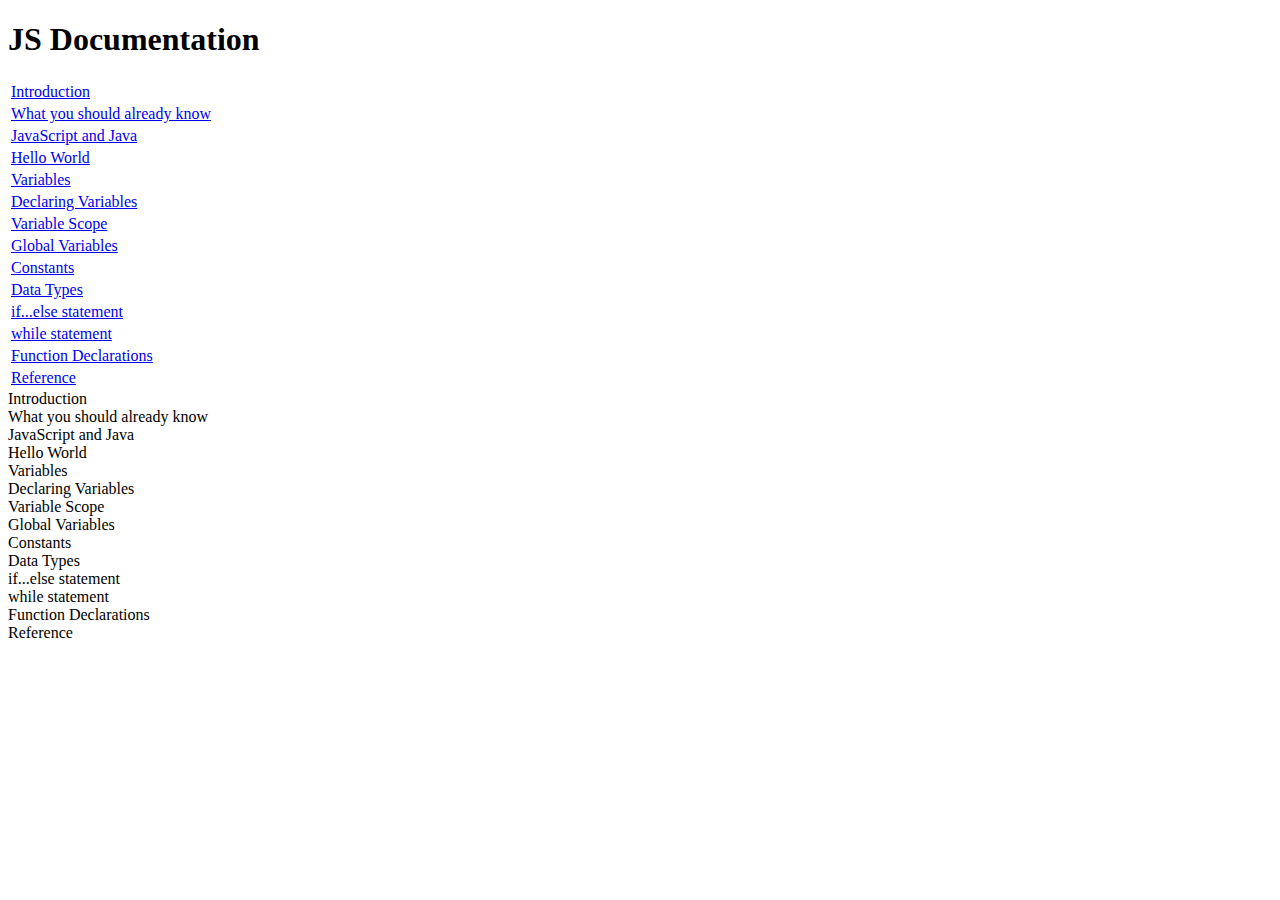
==== cert-projects/technicalpage-project3/index.html @ 353c0e26 "Skeletal outlay of third project" ====
<!DOCTYPE html>
<html lang="en">
  <head>
    <meta charset="UTF-8" />
    <meta http-equiv="X-UA-Compatible" content="IE=edge" />
    <meta name="viewport" content="width=device-width, initial-scale=1.0" />
    <link rel="stylesheet" href="./styles/styles.css" />
    <title>JS Documentation</title>
  </head>
  <body>
    <nav id="navbar">
      <header class="left-bar"><h1>JS Documentation</h1></header>
      <section class="links left-bar">
        <table>
          <tbody>
            <tr>
              <td><a class="nav-link" href="#introduction">Introduction</a></td>
            </tr>
            <tr>
              <td>
                <a class="nav-link" href="#what_you_should_already_know"
                  >What you should already know</a
                >
              </td>
            </tr>
            <tr>
              <td>
                <a class="nav-link" href="#javascript_and_java"
                  >JavaScript and Java</a
                >
              </td>
            </tr>
            <tr>
              <td><a class="nav-link" href="#hello_world">Hello World</a></td>
            </tr>
            <tr>
              <td><a class="nav-link" href="#variables">Variables</a></td>
            </tr>
            <tr>
              <td>
                <a class="nav-link" href="#declaring_variables"
                  >Declaring Variables</a
                >
              </td>
            </tr>
            <tr>
              <td>
                <a class="nav-link" href="#variable_scope">Variable Scope</a>
              </td>
            </tr>
            <tr>
              <td>
                <a class="nav-link" href="#global_variables"
                  >Global Variables</a
                >
              </td>
            </tr>
            <tr>
              <td><a class="nav-link" href="#constants">Constants</a></td>
            </tr>
            <tr>
              <td><a class="nav-link" href="#data_types">Data Types</a></td>
            </tr>
            <tr>
              <td>
                <a class="nav-link" href="#if_else_statement"
                  >if...else statement</a
                >
              </td>
            </tr>
            <tr>
              <td>
                <a class="nav-link" href="#while_statement">while statement</a>
              </td>
            </tr>
            <tr>
              <td>
                <a class="nav-link" href="#function_declarations"
                  >Function Declarations</a
                >
              </td>
            </tr>
            <tr>
              <td><a class="nav-link" href="#reference">Reference</a></td>
            </tr>
          </tbody>
        </table>
      </section>
    </nav>

    <main id="main-doc">
      <section class="main-section">
        <header id="introduction">Introduction</header>
      </section>
      <section class="main-section">
        <header id="what_you_should_already_know">
          What you should already know
        </header>
      </section>
      <section class="main-section">
        <header id="javascript_and_java">JavaScript and Java</header>
      </section>
      <section class="main-section">
        <header id="hello_world">Hello World</header>
      </section>
      <section class="main-section">
        <header id="variables">Variables</header>
      </section>
      <section class="main-section">
        <header id="declaring_variables">Declaring Variables</header>
      </section>
      <section class="main-section">
        <header id="variable_scope">Variable Scope</header>
      </section>
      <section class="main-section">
        <header id="global_variables">Global Variables</header>
      </section>
      <section class="main-section">
        <header id="constants">Constants</header>
      </section>
      <section class="main-section">
        <header id="data_types">Data Types</header>
      </section>
      <section class="main-section">
        <header id=""></header>
      </section>
      <section class="main-section">
        <header id="if_else_statement">if...else statement</header>
      </section>
      <section class="main-section">
        <header id="while_statement">while statement</header>
      </section>
      <section class="main-section">
        <header id="function_declarations">Function Declarations</header>
      </section>
      <section class="main-section">
        <header id="reference">Reference</header>
      </section>
    </main>
  </body>
</html>
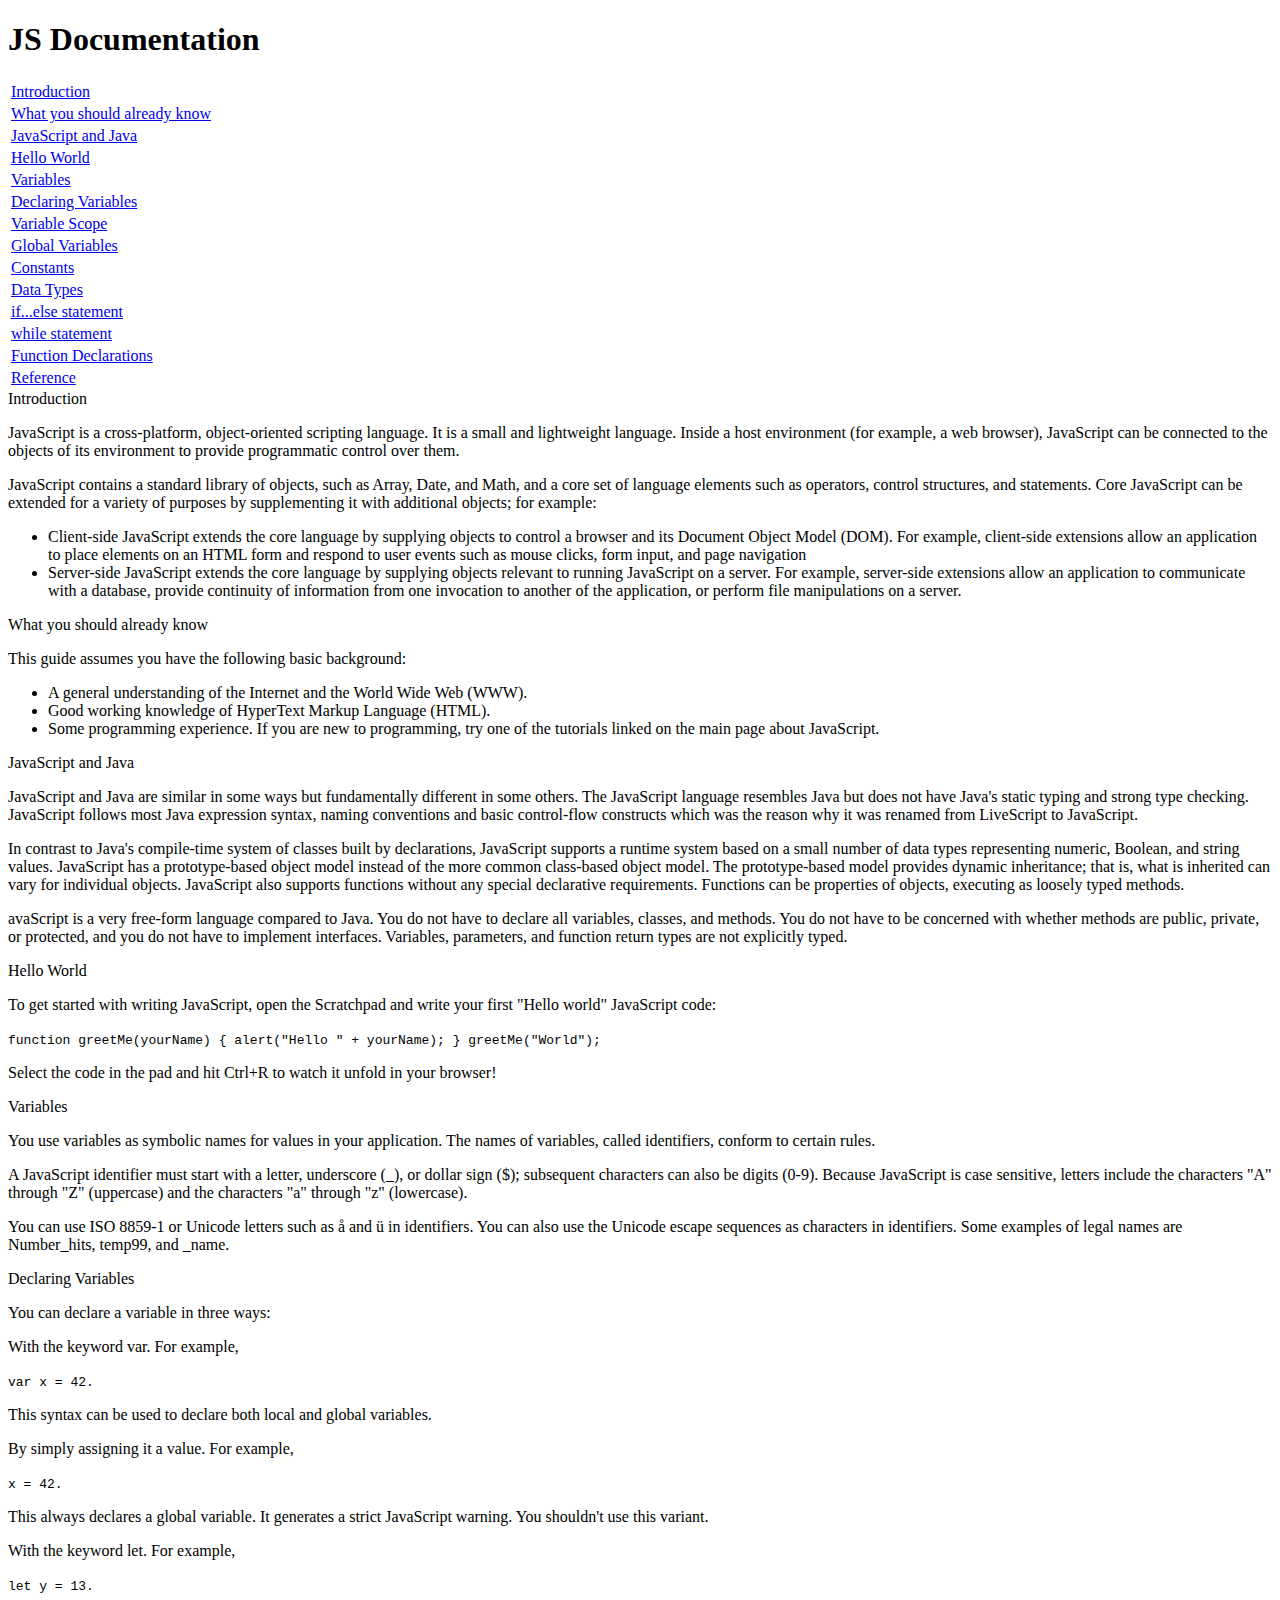
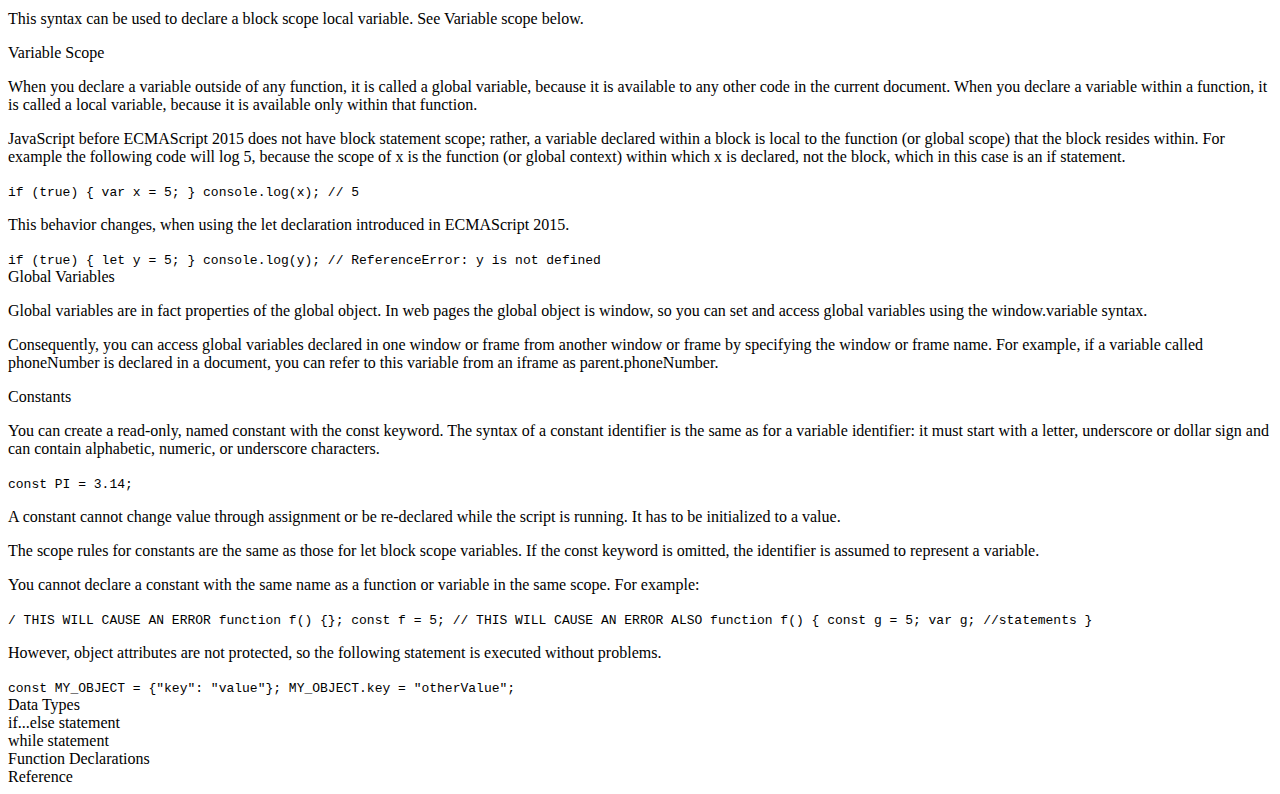
==== commit a9b40dd9: "Started to add content to main sections" ====
--- a/cert-projects/technicalpage-project3/index.html
+++ b/cert-projects/technicalpage-project3/index.html
@@ -91,51 +91,200 @@
     <main id="main-doc">
       <section class="main-section">
         <header id="introduction">Introduction</header>
-      </section>
+        <p>
+          JavaScript is a cross-platform, object-oriented scripting language. It
+          is a small and lightweight language. Inside a host environment (for
+          example, a web browser), JavaScript can be connected to the objects of
+          its environment to provide programmatic control over them.
+        </p>
+        <p>
+          JavaScript contains a standard library of objects, such as Array,
+          Date, and Math, and a core set of language elements such as operators,
+          control structures, and statements. Core JavaScript can be extended
+          for a variety of purposes by supplementing it with additional objects;
+          for example:
+        </p>
+        <ul>
+          <li>
+            Client-side JavaScript extends the core language by supplying
+            objects to control a browser and its Document Object Model (DOM).
+            For example, client-side extensions allow an application to place
+            elements on an HTML form and respond to user events such as mouse
+            clicks, form input, and page navigation
+          </li>
+          <li>
+            Server-side JavaScript extends the core language by supplying
+            objects relevant to running JavaScript on a server. For example,
+            server-side extensions allow an application to communicate with a
+            database, provide continuity of information from one invocation to
+            another of the application, or perform file manipulations on a
+            server.
+          </li>
+        </ul>
+      </section>
+
       <section class="main-section">
         <header id="what_you_should_already_know">
           What you should already know
         </header>
-      </section>
+        <p>This guide assumes you have the following basic background:</p>
+        <ul>
+          <li>
+            A general understanding of the Internet and the World Wide Web
+            (WWW).
+          </li>
+          <li>Good working knowledge of HyperText Markup Language (HTML).</li>
+          <li>
+            Some programming experience. If you are new to programming, try one
+            of the tutorials linked on the main page about JavaScript.
+          </li>
+        </ul>
+      </section>
+
       <section class="main-section">
         <header id="javascript_and_java">JavaScript and Java</header>
-      </section>
+        <p>
+          JavaScript and Java are similar in some ways but fundamentally
+          different in some others. The JavaScript language resembles Java but
+          does not have Java's static typing and strong type checking.
+          JavaScript follows most Java expression syntax, naming conventions and
+          basic control-flow constructs which was the reason why it was renamed
+          from LiveScript to JavaScript.
+        </p>
+        <p>
+          In contrast to Java's compile-time system of classes built by
+          declarations, JavaScript supports a runtime system based on a small
+          number of data types representing numeric, Boolean, and string values.
+          JavaScript has a prototype-based object model instead of the more
+          common class-based object model. The prototype-based model provides
+          dynamic inheritance; that is, what is inherited can vary for
+          individual objects. JavaScript also supports functions without any
+          special declarative requirements. Functions can be properties of
+          objects, executing as loosely typed methods.
+        </p>
+        <p>
+          avaScript is a very free-form language compared to Java. You do not
+          have to declare all variables, classes, and methods. You do not have
+          to be concerned with whether methods are public, private, or
+          protected, and you do not have to implement interfaces. Variables,
+          parameters, and function return types are not explicitly typed.
+        </p>
+      </section>
+
       <section class="main-section">
         <header id="hello_world">Hello World</header>
-      </section>
+        <p>
+          To get started with writing JavaScript, open the Scratchpad and write
+          your first "Hello world" JavaScript code:
+        </p>
+        <code
+          >function greetMe(yourName) { alert("Hello " + yourName); }
+          greetMe("World");</code
+        >
+        <p>
+          Select the code in the pad and hit Ctrl+R to watch it unfold in your
+          browser!
+        </p>
+      </section>
+
       <section class="main-section">
         <header id="variables">Variables</header>
-      </section>
+        <p>
+          You use variables as symbolic names for values in your application.
+          The names of variables, called identifiers, conform to certain rules.
+        </p>
+        <p>
+          A JavaScript identifier must start with a letter, underscore (_), or
+          dollar sign ($); subsequent characters can also be digits (0-9).
+          Because JavaScript is case sensitive, letters include the characters
+          "A" through "Z" (uppercase) and the characters "a" through "z"
+          (lowercase).
+        </p>
+        <p>
+          You can use ISO 8859-1 or Unicode letters such as å and ü in
+          identifiers. You can also use the Unicode escape sequences as
+          characters in identifiers. Some examples of legal names are
+          Number_hits, temp99, and _name.
+        </p>
+      </section>
+
       <section class="main-section">
         <header id="declaring_variables">Declaring Variables</header>
-      </section>
+        <p>You can declare a variable in three ways:</p>
+        <p>With the keyword var. For example,</p>
+        <code>var x = 42.</code>
+        <p>
+          This syntax can be used to declare both local and global variables.
+        </p>
+        <p>By simply assigning it a value. For example,</p>
+        <code>x = 42.</code>
+        <p>
+          This always declares a global variable. It generates a strict
+          JavaScript warning. You shouldn't use this variant.
+        </p>
+        <p>With the keyword let. For example,</p>
+        <code>let y = 13.</code>
+        <p>
+          This syntax can be used to declare a block scope local variable. See
+          Variable scope below.
+        </p>
+      </section>
+
       <section class="main-section">
         <header id="variable_scope">Variable Scope</header>
-      </section>
+        <p> When you declare a variable outside of any function, it is called a global variable, because it is available to any other code in the current document. When you declare a variable within a function, it is called a local variable, because it is available only within that function. </p>
+        <p> JavaScript before ECMAScript 2015 does not have block statement scope; rather, a variable declared within a block is local to the function (or global scope) that the block resides within. For example the following code will log 5, because the scope of x is the function (or global context) within which x is declared, not the block, which in this case is an if statement. </p>
+        <code>if (true) { var x = 5; } console.log(x); // 5</code>
+        <p> This behavior changes, when using the let declaration introduced in ECMAScript 2015. </p>
+        <code>if (true) { let y = 5; } console.log(y); // ReferenceError: y is
+            not defined</code>
+      </section>
+
       <section class="main-section">
         <header id="global_variables">Global Variables</header>
-      </section>
+        <p> Global variables are in fact properties of the global object. In web pages the global object is window, so you can set and access global variables using the window.variable syntax. </p>
+        <p>Consequently, you can access global variables declared in one window or frame from another window or frame by specifying the window or frame name. For example, if a variable called phoneNumber is declared in a document, you can refer to this variable from an iframe as parent.phoneNumber.</p>
+      </section>
+
       <section class="main-section">
         <header id="constants">Constants</header>
-      </section>
+        <p> You can create a read-only, named constant with the const keyword. The syntax of a constant identifier is the same as for a variable identifier: it must start with a letter, underscore or dollar sign and can contain alphabetic, numeric, or underscore characters. </p>
+        <code>const PI = 3.14;</code>
+        <p> A constant cannot change value through assignment or be re-declared while the script is running. It has to be initialized to a value.</p>
+        <p> The scope rules for constants are the same as those for let block scope variables. If the const keyword is omitted, the identifier is assumed to represent a variable. </p>
+        <p> You cannot declare a constant with the same name as a function or variable in the same scope. For example: </p>
+        <code>/ THIS WILL CAUSE AN ERROR function f() {}; const f = 5; // THIS
+            WILL CAUSE AN ERROR ALSO function f() { const g = 5; var g;
+            //statements }</code>
+        <p> However, object attributes are not protected, so the following statement is executed without problems. </p>
+        <code>const MY_OBJECT = {"key": "value"}; MY_OBJECT.key =
+            "otherValue";</code>
+      </section>
+
       <section class="main-section">
         <header id="data_types">Data Types</header>
       </section>
+
       <section class="main-section">
         <header id=""></header>
       </section>
+
       <section class="main-section">
         <header id="if_else_statement">if...else statement</header>
       </section>
+
       <section class="main-section">
         <header id="while_statement">while statement</header>
       </section>
+
       <section class="main-section">
         <header id="function_declarations">Function Declarations</header>
       </section>
+
       <section class="main-section">
         <header id="reference">Reference</header>
       </section>
+
     </main>
   </body>
 </html>
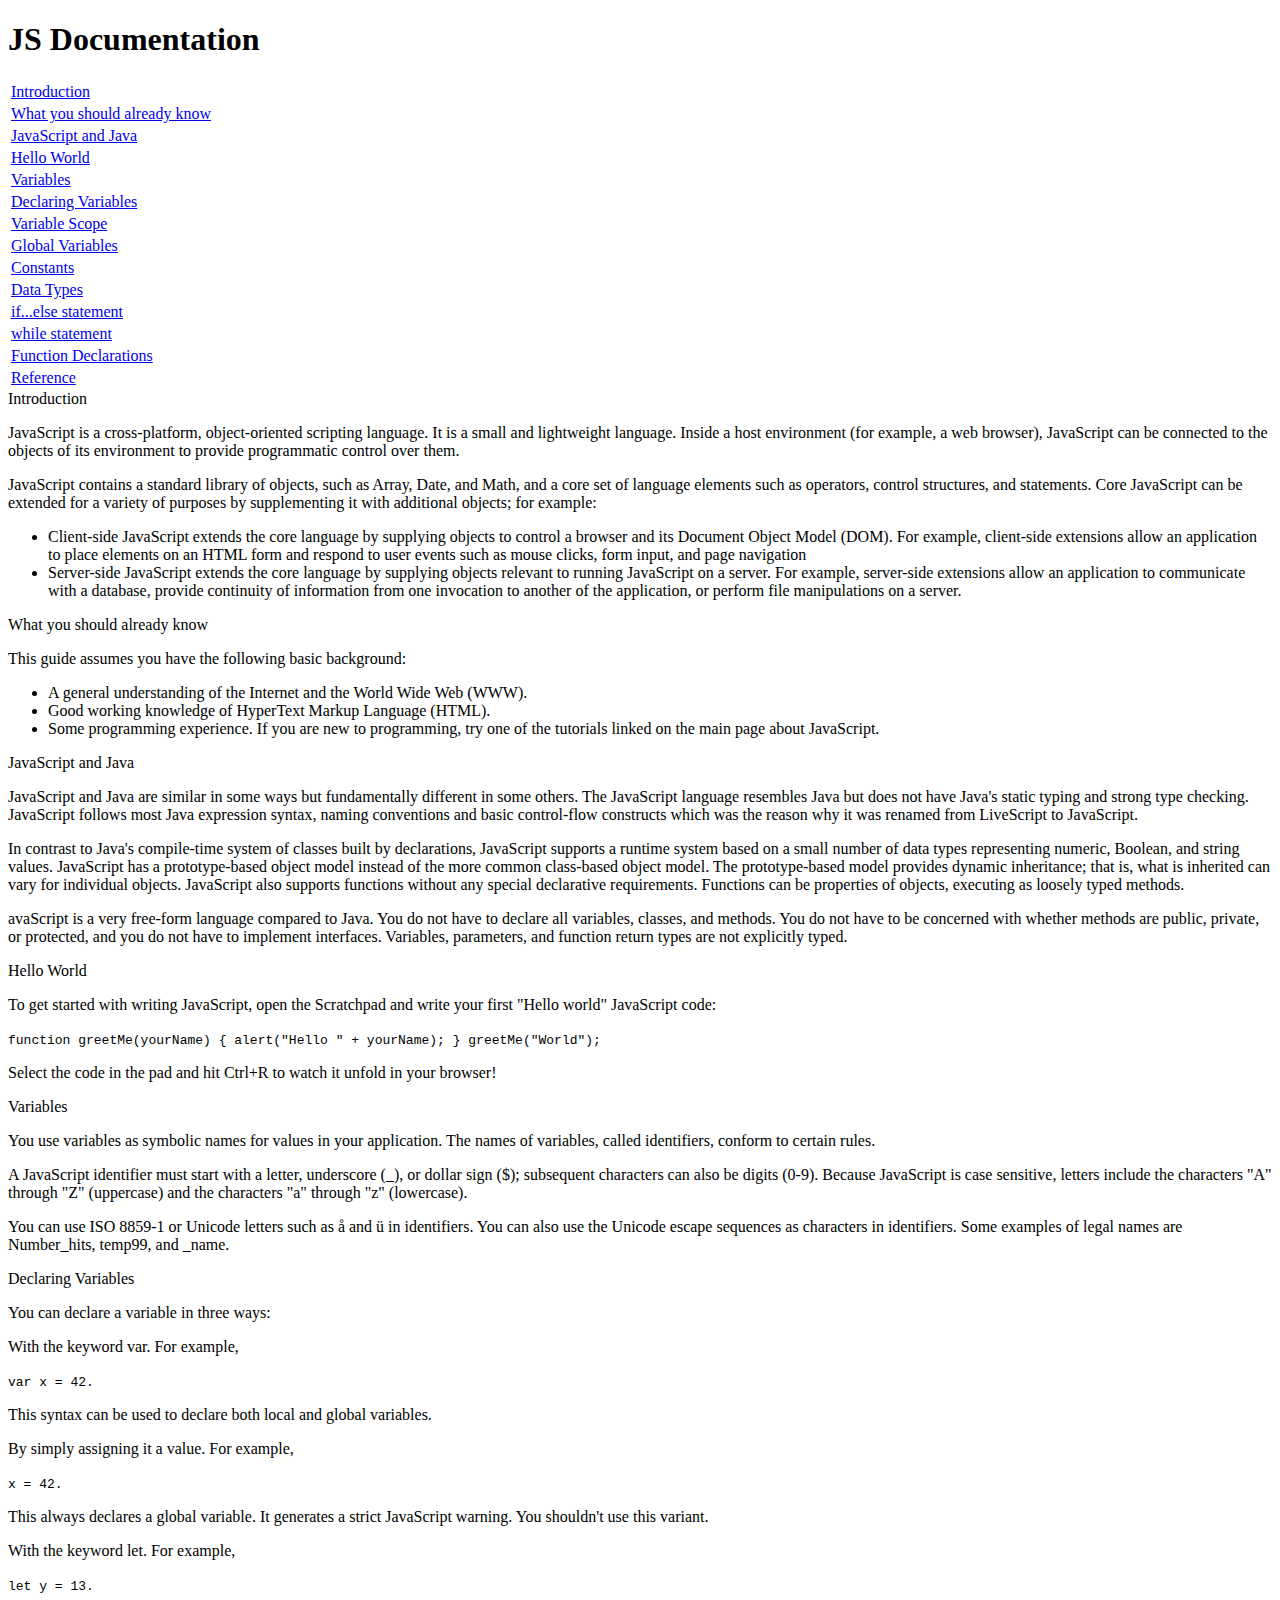
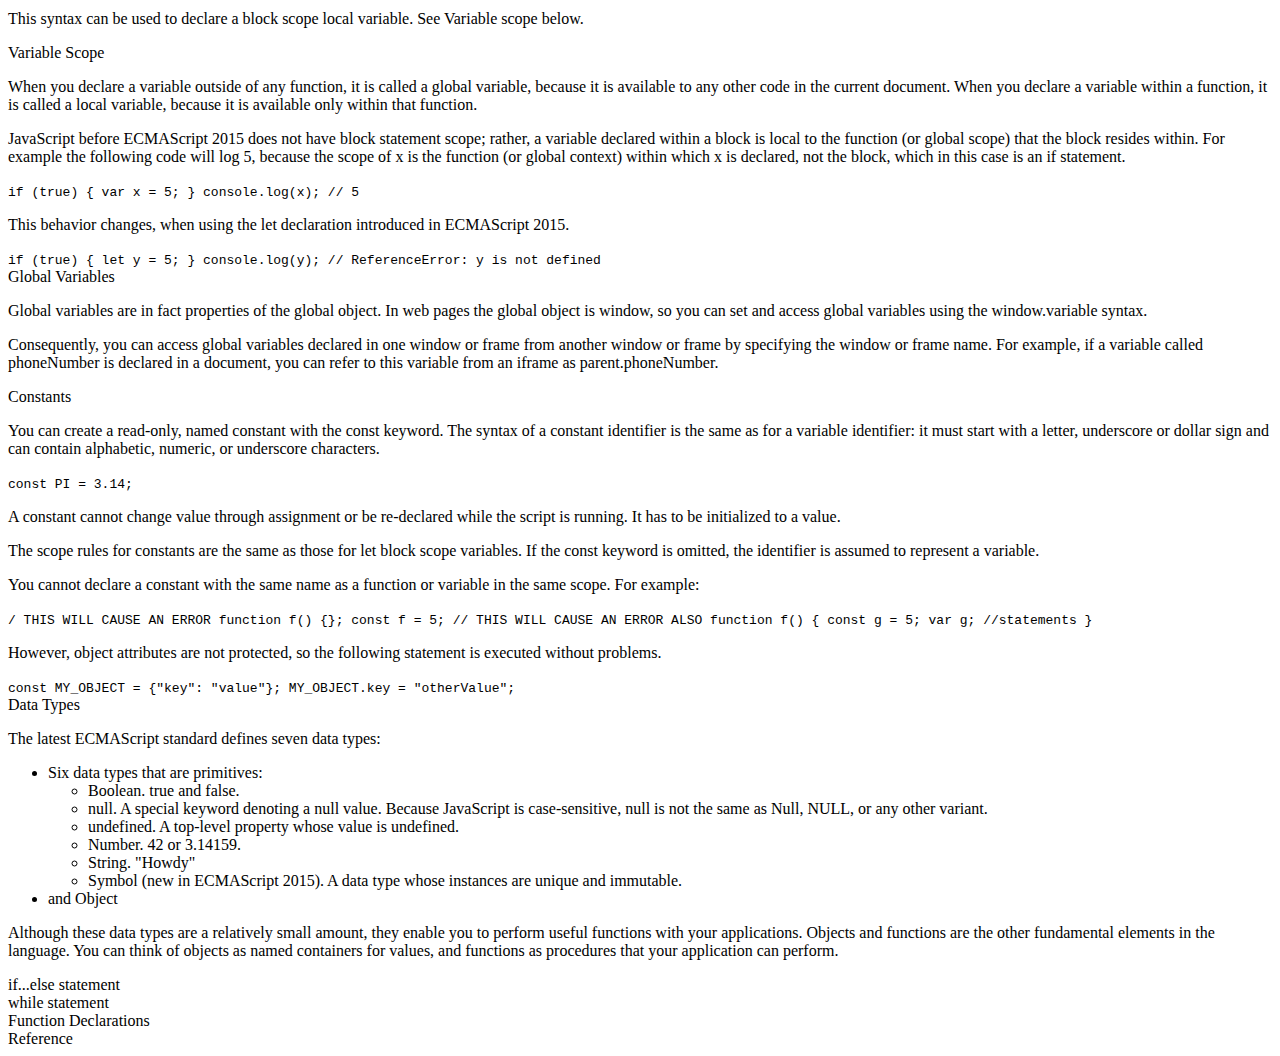
==== commit d61071d7: "Resumed editing after taking a dip into java :')" ====
--- a/cert-projects/technicalpage-project3/index.html
+++ b/cert-projects/technicalpage-project3/index.html
@@ -232,41 +232,114 @@
 
       <section class="main-section">
         <header id="variable_scope">Variable Scope</header>
-        <p> When you declare a variable outside of any function, it is called a global variable, because it is available to any other code in the current document. When you declare a variable within a function, it is called a local variable, because it is available only within that function. </p>
-        <p> JavaScript before ECMAScript 2015 does not have block statement scope; rather, a variable declared within a block is local to the function (or global scope) that the block resides within. For example the following code will log 5, because the scope of x is the function (or global context) within which x is declared, not the block, which in this case is an if statement. </p>
+        <p>
+          When you declare a variable outside of any function, it is called a
+          global variable, because it is available to any other code in the
+          current document. When you declare a variable within a function, it is
+          called a local variable, because it is available only within that
+          function.
+        </p>
+        <p>
+          JavaScript before ECMAScript 2015 does not have block statement scope;
+          rather, a variable declared within a block is local to the function
+          (or global scope) that the block resides within. For example the
+          following code will log 5, because the scope of x is the function (or
+          global context) within which x is declared, not the block, which in
+          this case is an if statement.
+        </p>
         <code>if (true) { var x = 5; } console.log(x); // 5</code>
-        <p> This behavior changes, when using the let declaration introduced in ECMAScript 2015. </p>
-        <code>if (true) { let y = 5; } console.log(y); // ReferenceError: y is
-            not defined</code>
+        <p>
+          This behavior changes, when using the let declaration introduced in
+          ECMAScript 2015.
+        </p>
+        <code
+          >if (true) { let y = 5; } console.log(y); // ReferenceError: y is not
+          defined</code
+        >
       </section>
 
       <section class="main-section">
         <header id="global_variables">Global Variables</header>
-        <p> Global variables are in fact properties of the global object. In web pages the global object is window, so you can set and access global variables using the window.variable syntax. </p>
-        <p>Consequently, you can access global variables declared in one window or frame from another window or frame by specifying the window or frame name. For example, if a variable called phoneNumber is declared in a document, you can refer to this variable from an iframe as parent.phoneNumber.</p>
+        <p>
+          Global variables are in fact properties of the global object. In web
+          pages the global object is window, so you can set and access global
+          variables using the window.variable syntax.
+        </p>
+        <p>
+          Consequently, you can access global variables declared in one window
+          or frame from another window or frame by specifying the window or
+          frame name. For example, if a variable called phoneNumber is declared
+          in a document, you can refer to this variable from an iframe as
+          parent.phoneNumber.
+        </p>
       </section>
 
       <section class="main-section">
         <header id="constants">Constants</header>
-        <p> You can create a read-only, named constant with the const keyword. The syntax of a constant identifier is the same as for a variable identifier: it must start with a letter, underscore or dollar sign and can contain alphabetic, numeric, or underscore characters. </p>
+        <p>
+          You can create a read-only, named constant with the const keyword. The
+          syntax of a constant identifier is the same as for a variable
+          identifier: it must start with a letter, underscore or dollar sign and
+          can contain alphabetic, numeric, or underscore characters.
+        </p>
         <code>const PI = 3.14;</code>
-        <p> A constant cannot change value through assignment or be re-declared while the script is running. It has to be initialized to a value.</p>
-        <p> The scope rules for constants are the same as those for let block scope variables. If the const keyword is omitted, the identifier is assumed to represent a variable. </p>
-        <p> You cannot declare a constant with the same name as a function or variable in the same scope. For example: </p>
-        <code>/ THIS WILL CAUSE AN ERROR function f() {}; const f = 5; // THIS
-            WILL CAUSE AN ERROR ALSO function f() { const g = 5; var g;
-            //statements }</code>
-        <p> However, object attributes are not protected, so the following statement is executed without problems. </p>
-        <code>const MY_OBJECT = {"key": "value"}; MY_OBJECT.key =
-            "otherValue";</code>
+        <p>
+          A constant cannot change value through assignment or be re-declared
+          while the script is running. It has to be initialized to a value.
+        </p>
+        <p>
+          The scope rules for constants are the same as those for let block
+          scope variables. If the const keyword is omitted, the identifier is
+          assumed to represent a variable.
+        </p>
+        <p>
+          You cannot declare a constant with the same name as a function or
+          variable in the same scope. For example:
+        </p>
+        <code
+          >/ THIS WILL CAUSE AN ERROR function f() {}; const f = 5; // THIS WILL
+          CAUSE AN ERROR ALSO function f() { const g = 5; var g; //statements
+          }</code
+        >
+        <p>
+          However, object attributes are not protected, so the following
+          statement is executed without problems.
+        </p>
+        <code
+          >const MY_OBJECT = {"key": "value"}; MY_OBJECT.key =
+          "otherValue";</code
+        >
       </section>
 
       <section class="main-section">
         <header id="data_types">Data Types</header>
-      </section>
-
-      <section class="main-section">
-        <header id=""></header>
+        <p>The latest ECMAScript standard defines seven data types:</p>
+        <ul>
+          <li>Six data types that are primitives:</li>
+          <ul>
+            <li>Boolean. true and false.</li>
+            <li>
+              null. A special keyword denoting a null value. Because JavaScript
+              is case-sensitive, null is not the same as Null, NULL, or any
+              other variant.
+            </li>
+            <li>undefined. A top-level property whose value is undefined.</li>
+            <li>Number. 42 or 3.14159.</li>
+            <li>String. "Howdy"</li>
+            <li>
+              Symbol (new in ECMAScript 2015). A data type whose instances are
+              unique and immutable.
+            </li>
+          </ul>
+          <li>and Object</li>
+        </ul>
+        <p>
+          Although these data types are a relatively small amount, they enable
+          you to perform useful functions with your applications. Objects and
+          functions are the other fundamental elements in the language. You can
+          think of objects as named containers for values, and functions as
+          procedures that your application can perform.
+        </p>
       </section>
 
       <section class="main-section">
@@ -284,7 +357,6 @@
       <section class="main-section">
         <header id="reference">Reference</header>
       </section>
-
     </main>
   </body>
 </html>
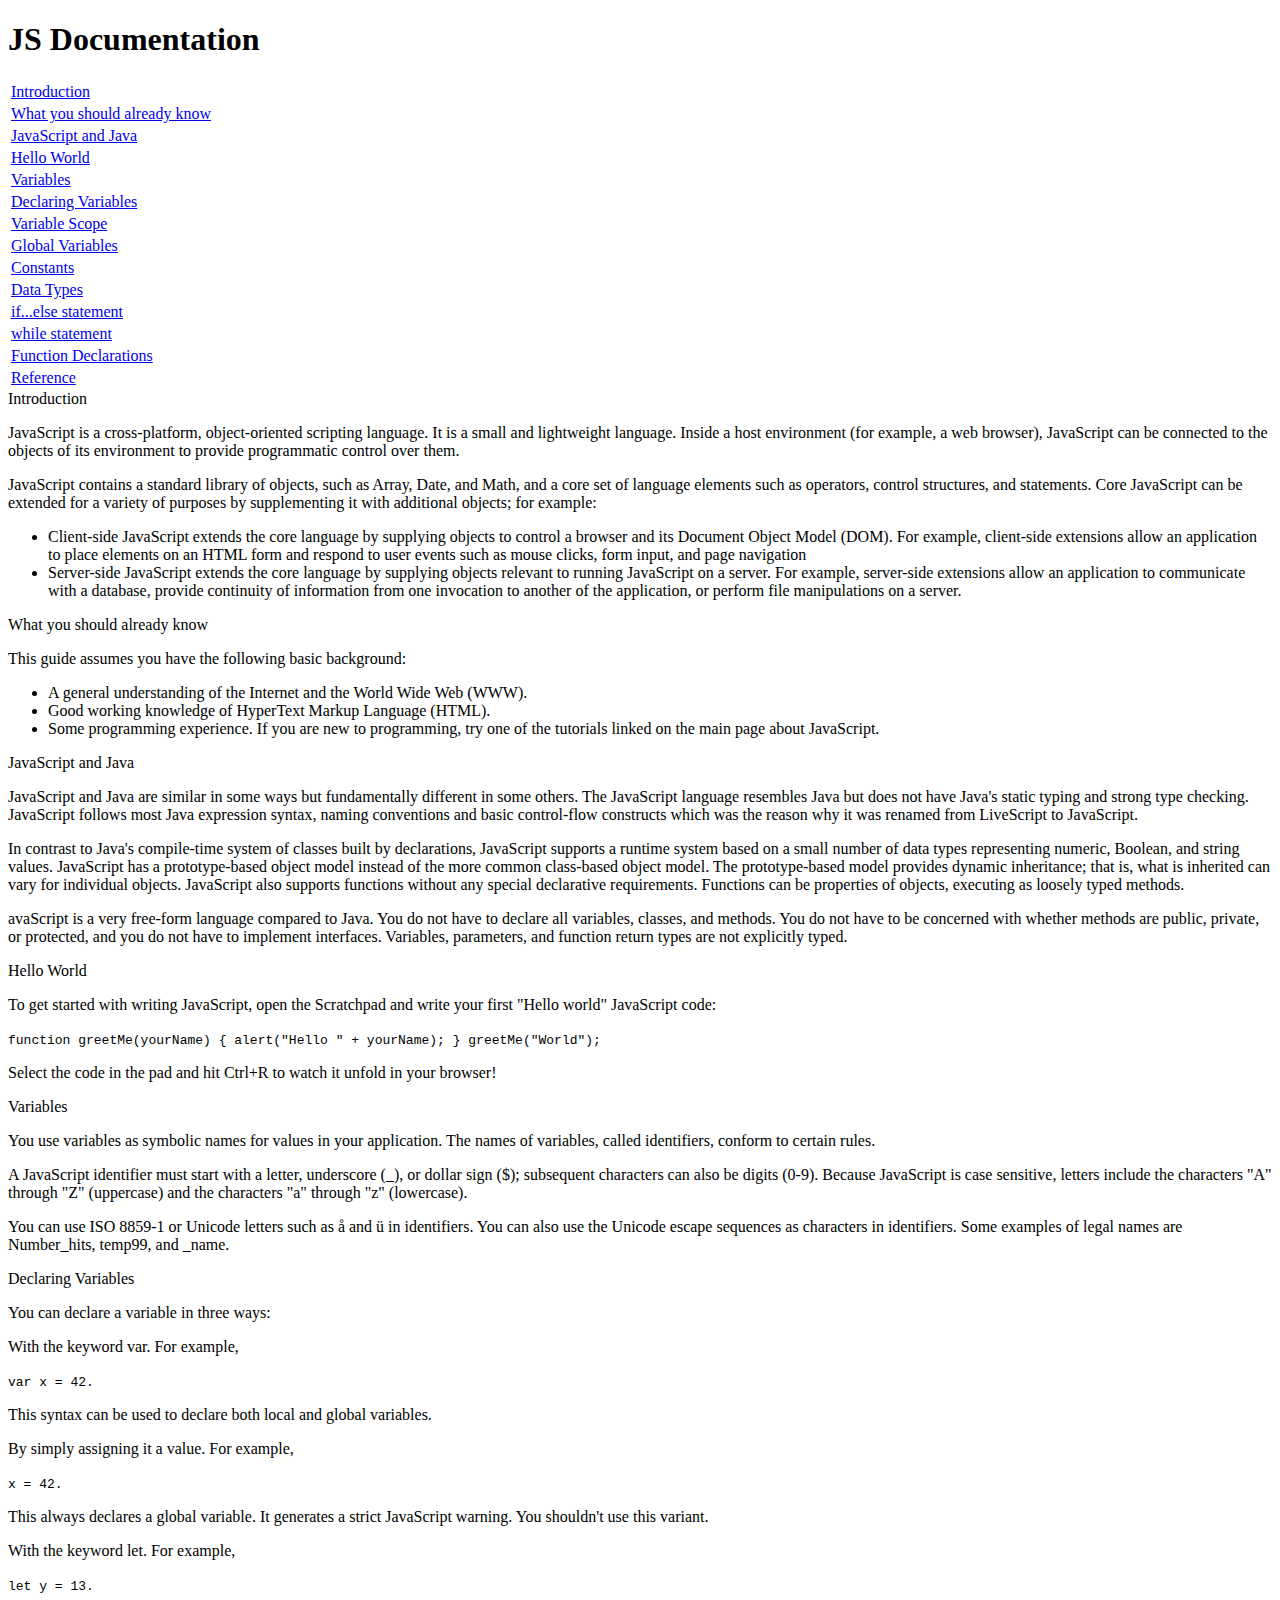
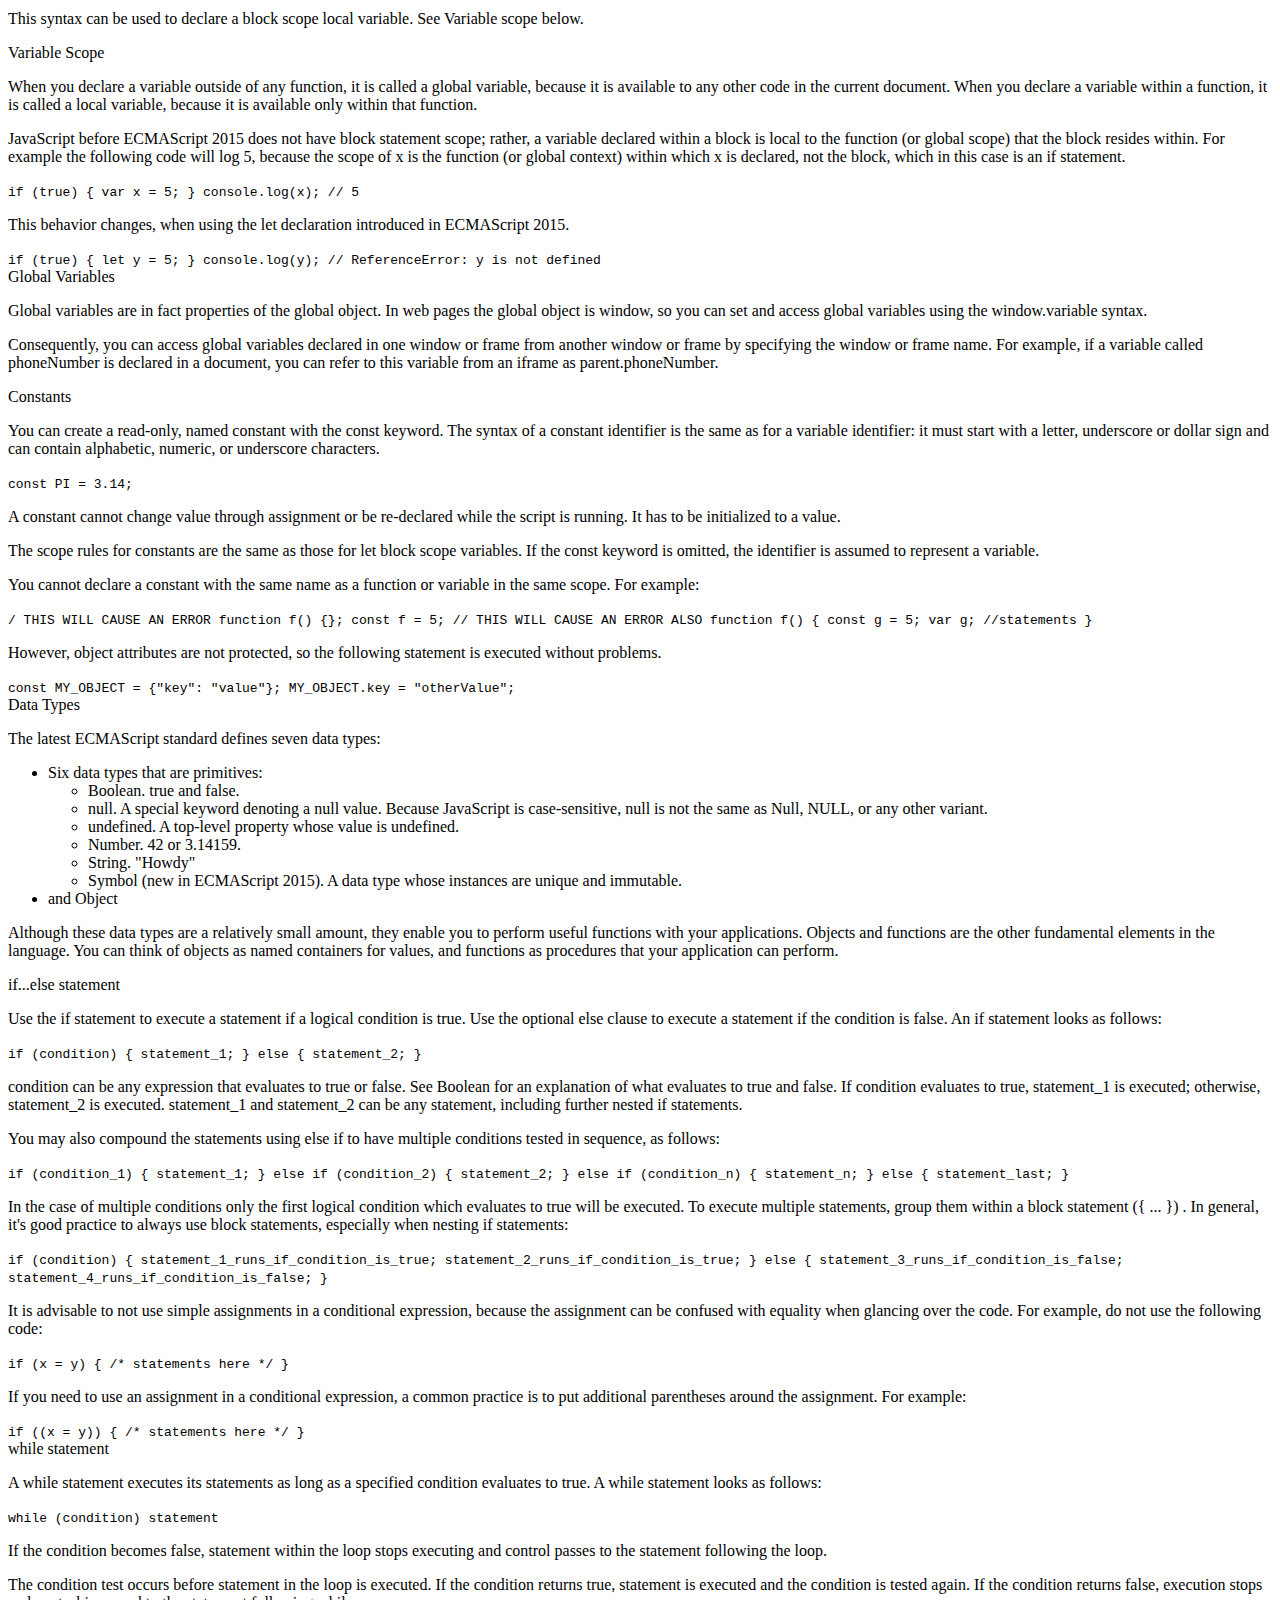
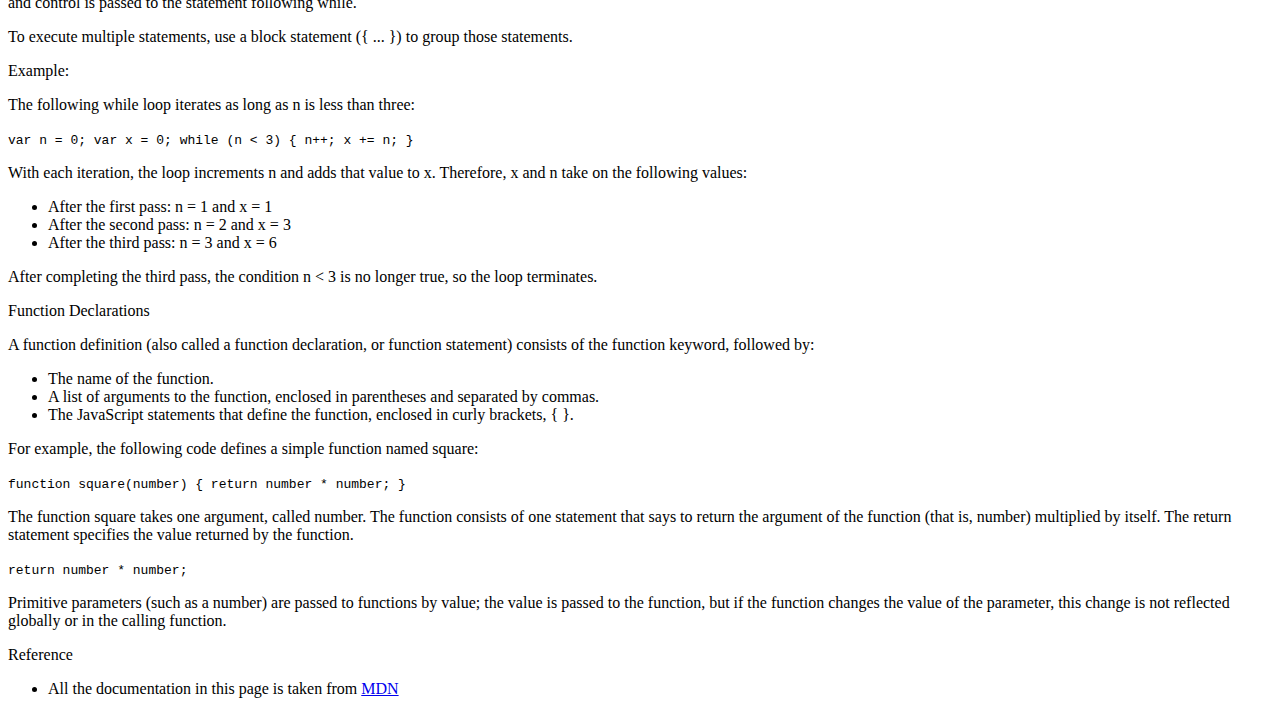
==== commit ccd2c4e1: "Done adding content" ====
--- a/cert-projects/technicalpage-project3/index.html
+++ b/cert-projects/technicalpage-project3/index.html
@@ -344,18 +344,116 @@
 
       <section class="main-section">
         <header id="if_else_statement">if...else statement</header>
+        <p>
+          Use the if statement to execute a statement if a logical condition is
+          true. Use the optional else clause to execute a statement if the
+          condition is false. An if statement looks as follows:
+        </p>
+        <code>if (condition) { statement_1; } else { statement_2; }</code>
+        <p>
+          condition can be any expression that evaluates to true or false. See
+          Boolean for an explanation of what evaluates to true and false. If
+          condition evaluates to true, statement_1 is executed; otherwise,
+          statement_2 is executed. statement_1 and statement_2 can be any
+          statement, including further nested if statements.
+        </p>
+        <p>
+          You may also compound the statements using else if to have multiple
+          conditions tested in sequence, as follows:
+        </p>
+        <code
+          >if (condition_1) { statement_1; } else if (condition_2) {
+          statement_2; } else if (condition_n) { statement_n; } else {
+          statement_last; }</code
+        >
+        <p>
+          In the case of multiple conditions only the first logical condition
+          which evaluates to true will be executed. To execute multiple
+          statements, group them within a block statement ({ ... }) . In
+          general, it's good practice to always use block statements, especially
+          when nesting if statements:
+        </p>
+        <code
+          >if (condition) { statement_1_runs_if_condition_is_true;
+          statement_2_runs_if_condition_is_true; } else {
+          statement_3_runs_if_condition_is_false;
+          statement_4_runs_if_condition_is_false; }</code
+        >
+        <p>
+          It is advisable to not use simple assignments in a conditional
+          expression, because the assignment can be confused with equality when
+          glancing over the code. For example, do not use the following code:
+        </p>
+        <code>if (x = y) { /* statements here */ }</code>
+        <p>
+          If you need to use an assignment in a conditional expression, a common
+          practice is to put additional parentheses around the assignment. For
+          example:
+        </p>
+        <code>if ((x = y)) { /* statements here */ }</code>
       </section>
 
       <section class="main-section">
         <header id="while_statement">while statement</header>
+        <p>
+          A while statement executes its statements as long as a specified
+          condition evaluates to true. A while statement looks as follows:
+        </p>
+        <code>while (condition) statement</code>
+        <p>
+          If the condition becomes false, statement within the loop stops
+          executing and control passes to the statement following the loop.
+        </p>
+        <p>
+          The condition test occurs before statement in the loop is executed. If
+          the condition returns true, statement is executed and the condition is
+          tested again. If the condition returns false, execution stops and
+          control is passed to the statement following while.
+        </p>
+        <p>
+          To execute multiple statements, use a block statement ({ ... }) to
+          group those statements.
+        </p>
+        <p>Example:</p>
+        <p>
+          The following while loop iterates as long as n is less than three:
+        </p>
+        <code>var n = 0; var x = 0; while (n < 3) { n++; x += n; }</code>
+        <p>
+          With each iteration, the loop increments n and adds that value to x.
+          Therefore, x and n take on the following values:
+        </p>
+        <ul>
+          <li>After the first pass: n = 1 and x = 1</li>
+          <li>After the second pass: n = 2 and x = 3</li>
+          <li>After the third pass: n = 3 and x = 6</li>
+        </ul>
+        <p>
+          After completing the third pass, the condition n < 3 is no longer
+          true, so the loop terminates.
+        </p>
       </section>
 
       <section class="main-section">
         <header id="function_declarations">Function Declarations</header>
+        <p> A function definition (also called a function declaration, or function statement) consists of the function keyword, followed by: </p>
+        <ul>
+          <li>The name of the function.</li>
+          <li> A list of arguments to the function, enclosed in parentheses and separated by commas. </li>
+          <li> The JavaScript statements that define the function, enclosed in curly brackets, { }. </li>
+        </ul>
+        <p> For example, the following code defines a simple function named square: </p>
+        <code>function square(number) { return number * number; }</code>
+        <p> The function square takes one argument, called number. The function consists of one statement that says to return the argument of the function (that is, number) multiplied by itself. The return statement specifies the value returned by the function. </p>
+        <code>return number * number;</code>
+        <p> Primitive parameters (such as a number) are passed to functions by value; the value is passed to the function, but if the function changes the value of the parameter, this change is not reflected globally or in the calling function. </p>
       </section>
 
       <section class="main-section">
         <header id="reference">Reference</header>
+        <ul>
+          <li>All the documentation in this page is taken from <a href="https://developer.mozilla.org/en-US/docs/Web/JavaScript/Guide">MDN</a></li>
+        </ul>
       </section>
     </main>
   </body>
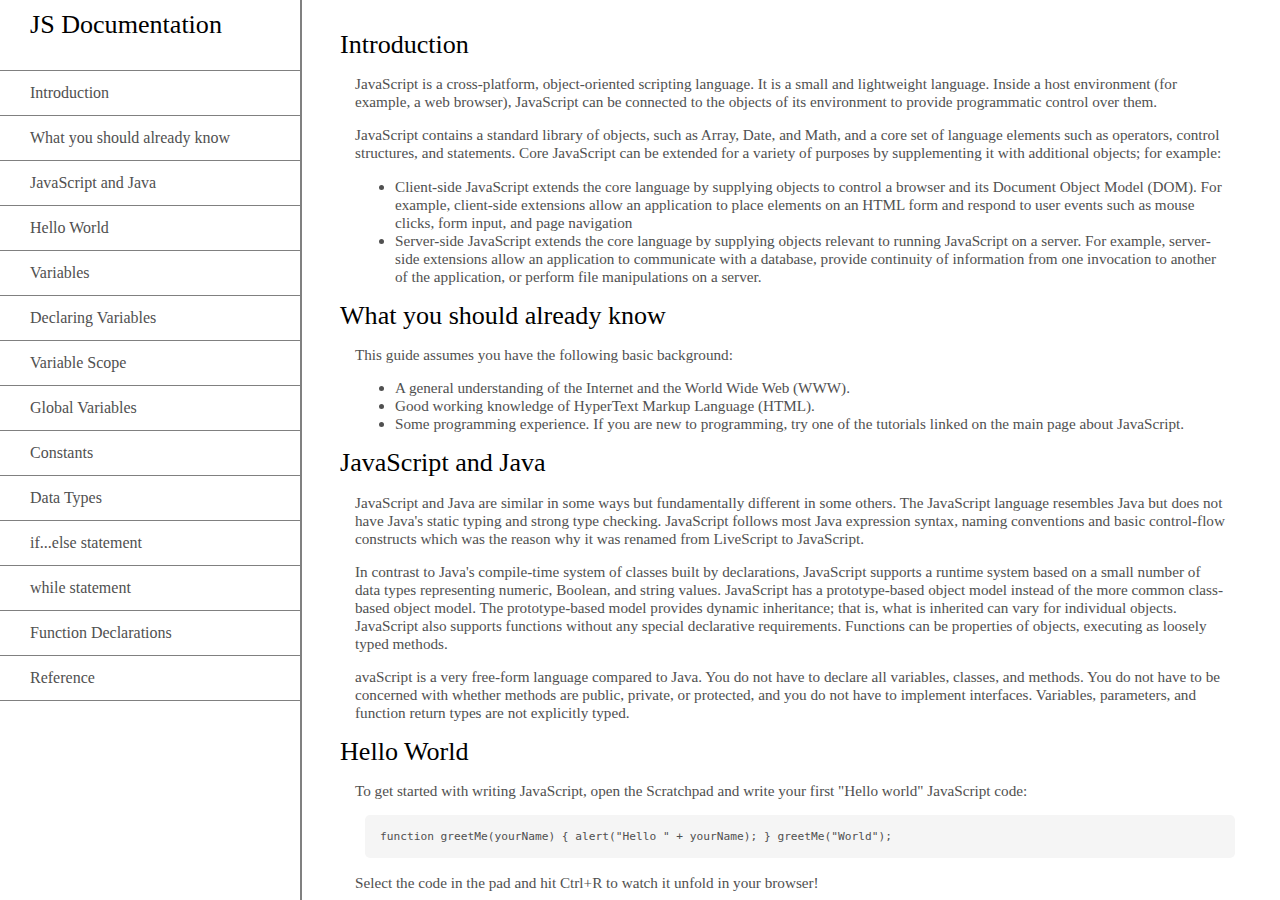
==== commit f0dabf7a: "second pass. resuming with css, mainly on  body" ====
--- a/cert-projects/technicalpage-project3/index.html
+++ b/cert-projects/technicalpage-project3/index.html
@@ -63,7 +63,7 @@
             </tr>
             <tr>
               <td>
-                <a class="nav-link" href="#if_else_statement"
+                <a class="nav-link" href="#if...else_statement"
                   >if...else statement</a
                 >
               </td>
@@ -89,8 +89,8 @@
     </nav>
 
     <main id="main-doc">
-      <section class="main-section">
-        <header id="introduction">Introduction</header>
+      <section class="main-section" id="introduction">
+        <header>Introduction</header>
         <p>
           JavaScript is a cross-platform, object-oriented scripting language. It
           is a small and lightweight language. Inside a host environment (for
@@ -123,10 +123,8 @@
         </ul>
       </section>
 
-      <section class="main-section">
-        <header id="what_you_should_already_know">
-          What you should already know
-        </header>
+      <section class="main-section" id="what_you_should_already_know">
+        <header>What you should already know</header>
         <p>This guide assumes you have the following basic background:</p>
         <ul>
           <li>
@@ -141,8 +139,8 @@
         </ul>
       </section>
 
-      <section class="main-section">
-        <header id="javascript_and_java">JavaScript and Java</header>
+      <section class="main-section" id="javascript_and_java">
+        <header>JavaScript and Java</header>
         <p>
           JavaScript and Java are similar in some ways but fundamentally
           different in some others. The JavaScript language resembles Java but
@@ -171,8 +169,8 @@
         </p>
       </section>
 
-      <section class="main-section">
-        <header id="hello_world">Hello World</header>
+      <section class="main-section" id="hello_world">
+        <header>Hello World</header>
         <p>
           To get started with writing JavaScript, open the Scratchpad and write
           your first "Hello world" JavaScript code:
@@ -187,8 +185,8 @@
         </p>
       </section>
 
-      <section class="main-section">
-        <header id="variables">Variables</header>
+      <section class="main-section" id="variables">
+        <header>Variables</header>
         <p>
           You use variables as symbolic names for values in your application.
           The names of variables, called identifiers, conform to certain rules.
@@ -208,8 +206,8 @@
         </p>
       </section>
 
-      <section class="main-section">
-        <header id="declaring_variables">Declaring Variables</header>
+      <section class="main-section" id="declaring_variables">
+        <header>Declaring Variables</header>
         <p>You can declare a variable in three ways:</p>
         <p>With the keyword var. For example,</p>
         <code>var x = 42.</code>
@@ -230,8 +228,8 @@
         </p>
       </section>
 
-      <section class="main-section">
-        <header id="variable_scope">Variable Scope</header>
+      <section class="main-section" id="variable_scope">
+        <header>Variable Scope</header>
         <p>
           When you declare a variable outside of any function, it is called a
           global variable, because it is available to any other code in the
@@ -258,8 +256,8 @@
         >
       </section>
 
-      <section class="main-section">
-        <header id="global_variables">Global Variables</header>
+      <section class="main-section" id="global_variables">
+        <header>Global Variables</header>
         <p>
           Global variables are in fact properties of the global object. In web
           pages the global object is window, so you can set and access global
@@ -274,8 +272,8 @@
         </p>
       </section>
 
-      <section class="main-section">
-        <header id="constants">Constants</header>
+      <section class="main-section" id="constants">
+        <header>Constants</header>
         <p>
           You can create a read-only, named constant with the const keyword. The
           syntax of a constant identifier is the same as for a variable
@@ -311,8 +309,8 @@
         >
       </section>
 
-      <section class="main-section">
-        <header id="data_types">Data Types</header>
+      <section class="main-section" id="data_types">
+        <header>Data Types</header>
         <p>The latest ECMAScript standard defines seven data types:</p>
         <ul>
           <li>Six data types that are primitives:</li>
@@ -342,8 +340,8 @@
         </p>
       </section>
 
-      <section class="main-section">
-        <header id="if_else_statement">if...else statement</header>
+      <section class="main-section" id="if...else_statement">
+        <header>if...else statement</header>
         <p>
           Use the if statement to execute a statement if a logical condition is
           true. Use the optional else clause to execute a statement if the
@@ -393,8 +391,8 @@
         <code>if ((x = y)) { /* statements here */ }</code>
       </section>
 
-      <section class="main-section">
-        <header id="while_statement">while statement</header>
+      <section class="main-section" id="while_statement">
+        <header>while statement</header>
         <p>
           A while statement executes its statements as long as a specified
           condition evaluates to true. A while statement looks as follows:
@@ -434,25 +432,53 @@
         </p>
       </section>
 
-      <section class="main-section">
-        <header id="function_declarations">Function Declarations</header>
-        <p> A function definition (also called a function declaration, or function statement) consists of the function keyword, followed by: </p>
+      <section class="main-section" id="function_declarations">
+        <header>Function Declarations</header>
+        <p>
+          A function definition (also called a function declaration, or function
+          statement) consists of the function keyword, followed by:
+        </p>
         <ul>
           <li>The name of the function.</li>
-          <li> A list of arguments to the function, enclosed in parentheses and separated by commas. </li>
-          <li> The JavaScript statements that define the function, enclosed in curly brackets, { }. </li>
-        </ul>
-        <p> For example, the following code defines a simple function named square: </p>
+          <li>
+            A list of arguments to the function, enclosed in parentheses and
+            separated by commas.
+          </li>
+          <li>
+            The JavaScript statements that define the function, enclosed in
+            curly brackets, { }.
+          </li>
+        </ul>
+        <p>
+          For example, the following code defines a simple function named
+          square:
+        </p>
         <code>function square(number) { return number * number; }</code>
-        <p> The function square takes one argument, called number. The function consists of one statement that says to return the argument of the function (that is, number) multiplied by itself. The return statement specifies the value returned by the function. </p>
+        <p>
+          The function square takes one argument, called number. The function
+          consists of one statement that says to return the argument of the
+          function (that is, number) multiplied by itself. The return statement
+          specifies the value returned by the function.
+        </p>
         <code>return number * number;</code>
-        <p> Primitive parameters (such as a number) are passed to functions by value; the value is passed to the function, but if the function changes the value of the parameter, this change is not reflected globally or in the calling function. </p>
-      </section>
-
-      <section class="main-section">
-        <header id="reference">Reference</header>
-        <ul>
-          <li>All the documentation in this page is taken from <a href="https://developer.mozilla.org/en-US/docs/Web/JavaScript/Guide">MDN</a></li>
+        <p>
+          Primitive parameters (such as a number) are passed to functions by
+          value; the value is passed to the function, but if the function
+          changes the value of the parameter, this change is not reflected
+          globally or in the calling function.
+        </p>
+      </section>
+
+      <section class="main-section" id="reference">
+        <header>Reference</header>
+        <ul>
+          <li>
+            All the documentation in this page is taken from
+            <a class="mdn_link"
+              href="https://developer.mozilla.org/en-US/docs/Web/JavaScript/Guide"
+              >MDN</a
+            >.
+          </li>
         </ul>
       </section>
     </main>
--- a/cert-projects/technicalpage-project3/styles/styles.css
+++ b/cert-projects/technicalpage-project3/styles/styles.css
@@ -0,0 +1,107 @@
+html,
+body {
+  width: 100%;
+  height: 100%;
+  margin: 0px;
+  padding: 0px;
+  position: relative;
+  color: rgb(80, 80, 80);
+}
+
+/*I initially had #navbar where .links was, but this caused overflow to not work as it should. I am guessing that the reason behind this is related to the fact that #navbar has been removed from the document flow. So to resolve this, i stopped looking at the parent(container) and adjusted the child's overflow instead.*/
+.links,
+#main-doc {
+  overflow: scroll;
+  height: inherit;
+  scroll-behavior: smooth;
+  box-sizing: border-box;
+}
+
+#navbar {
+  height: inherit;
+  position: absolute;
+  top: 0;
+  left: 0;
+  width: 300px;
+  border-right: 2px solid grey;
+}
+
+#main-doc {
+  margin-left: 300px;
+}
+
+#navbar>header {
+  box-sizing: border-box;
+  padding-left: 10%;
+  position: absolute;
+  top: 0px;
+  height: 70px;
+  background-color: white;
+  width: 100%;
+}
+
+h1 {
+  margin: 10px auto;
+}
+
+table {
+  margin-top: 70px;
+  width: 100%;
+  table-layout: fixed;
+  border-collapse: collapse;
+}
+
+tr,
+td {
+  height: 100%;
+  box-sizing: border-box;
+  padding-left: 10%;
+  border-bottom: 1px solid grey;
+  border-top: 1px solid grey;
+  height: 45px;
+}
+
+/*All <a> elements exept the very last one*/
+#navbar a {
+  color: inherit;
+  text-decoration: none;
+}
+
+header, h1 {
+  font-size: 1.63rem;
+  font-weight: normal;
+  color: black;
+}
+section > header {
+  margin-left: -15px;
+}
+
+#main-doc {
+  padding: 30px 55px;
+  font-size: 0.95rem
+}
+
+code {
+  box-sizing: border-box;
+  display: inline-block;
+  background-color: rgb(245,245,245);
+  border-radius: 5px;
+  width: 100%;
+  padding: 15px;
+  margin-left: 10px;
+  font-size: 0.7rem;
+}
+
+@media screen and (max-width: 800px){
+  #navbar {
+    height: 280px;
+    width: 100%;
+    border-bottom: 3px rgb(90,90,90) solid;
+    border-right: unset;
+  }
+
+  #navbar>header, tr:first-of-type {
+    border-bottom: 1px rgb(90, 90, 90) solid;
+  }
+
+/*TODO: fonts*/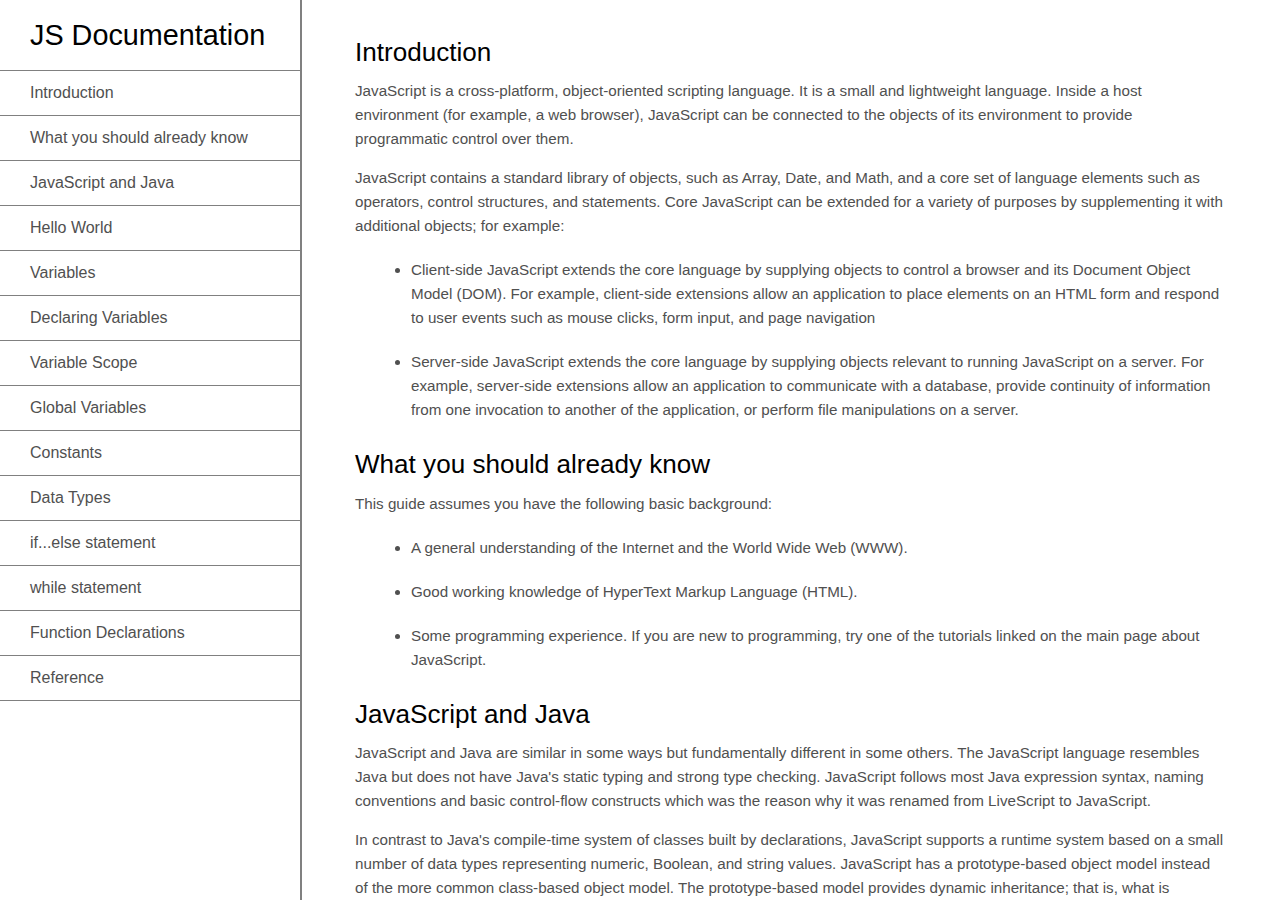
==== commit d223ca7f: "Css final major pass" ====
--- a/cert-projects/technicalpage-project3/index.html
+++ b/cert-projects/technicalpage-project3/index.html
@@ -9,7 +9,9 @@
   </head>
   <body>
     <nav id="navbar">
-      <header class="left-bar"><h1>JS Documentation</h1></header>
+      <header class="left-bar">
+        <h1>JS Documentation</h1>
+      </header>
       <section class="links left-bar">
         <table>
           <tbody>
@@ -474,7 +476,8 @@
         <ul>
           <li>
             All the documentation in this page is taken from
-            <a class="mdn_link"
+            <a
+              class="mdn_link"
               href="https://developer.mozilla.org/en-US/docs/Web/JavaScript/Guide"
               >MDN</a
             >.
--- a/cert-projects/technicalpage-project3/styles/styles.css
+++ b/cert-projects/technicalpage-project3/styles/styles.css
@@ -6,6 +6,8 @@
   padding: 0px;
   position: relative;
   color: rgb(80, 80, 80);
+  font-family: 'Open Sans', Arial, sans-serif;
+  line-height: 1.5rem;
 }
 
 /*I initially had #navbar where .links was, but this caused overflow to not work as it should. I am guessing that the reason behind this is related to the fact that #navbar has been removed from the document flow. So to resolve this, i stopped looking at the parent(container) and adjusted the child's overflow instead.*/
@@ -41,7 +43,10 @@
 }
 
 h1 {
-  margin: 10px auto;
+  margin: 0px auto;
+  line-height: 70px;
+  font-size: 1.8rem;
+  font-weight: normal;
 }
 
 table {
@@ -51,29 +56,32 @@
   border-collapse: collapse;
 }
 
-tr,
+
 td {
   height: 100%;
   box-sizing: border-box;
-  padding-left: 10%;
+  padding-left: 30px;
   border-bottom: 1px solid grey;
   border-top: 1px solid grey;
   height: 45px;
 }
 
-/*All <a> elements exept the very last one*/
+/*All <a> elements except the very last one*/
 #navbar a {
   color: inherit;
   text-decoration: none;
 }
 
-header, h1 {
+header {
   font-size: 1.63rem;
   font-weight: normal;
   color: black;
+
 }
-section > header {
-  margin-left: -15px;
+
+section>header {
+  display: flex;
+  padding-top: 10px;
 }
 
 #main-doc {
@@ -83,25 +91,65 @@
 
 code {
   box-sizing: border-box;
-  display: inline-block;
-  background-color: rgb(245,245,245);
+  display: block;
+  background-color: rgb(245, 245, 245);
   border-radius: 5px;
-  width: 100%;
+  /*stop overflowing*/
+  width: calc (100% - 10px);
   padding: 15px;
   margin-left: 10px;
   font-size: 0.7rem;
 }
 
-@media screen and (max-width: 800px){
+ul {
+  padding-left: 3.5rem;
+
+}
+
+li {
+  margin: 20px 0;
+}
+
+@media screen and (max-width: 800px) {
   #navbar {
+    overflow: scroll;
+    position: relative;
     height: 280px;
     width: 100%;
-    border-bottom: 3px rgb(90,90,90) solid;
+    border-bottom: 1px rgb(90, 90, 90) solid;
     border-right: unset;
+
   }
 
-  #navbar>header, tr:first-of-type {
+  #navbar>header {
+    text-align: center;
+    padding: 0px;
+  }
+
+  #navbar>header,
+  tr:first-of-type {
     border-bottom: 1px rgb(90, 90, 90) solid;
   }
 
-/*TODO: fonts*/+  table {
+    margin-top: 70px;
+  }
+
+  td {
+    padding-left: 45px
+  }
+
+  #main-doc {
+    margin: unset;
+    padding: 10px 45px 0px;
+    overflow: unset;
+  }
+
+  section>header {
+    margin-left: -15px
+  }
+
+  #reference {
+    padding-bottom: 125px;
+  }
+}